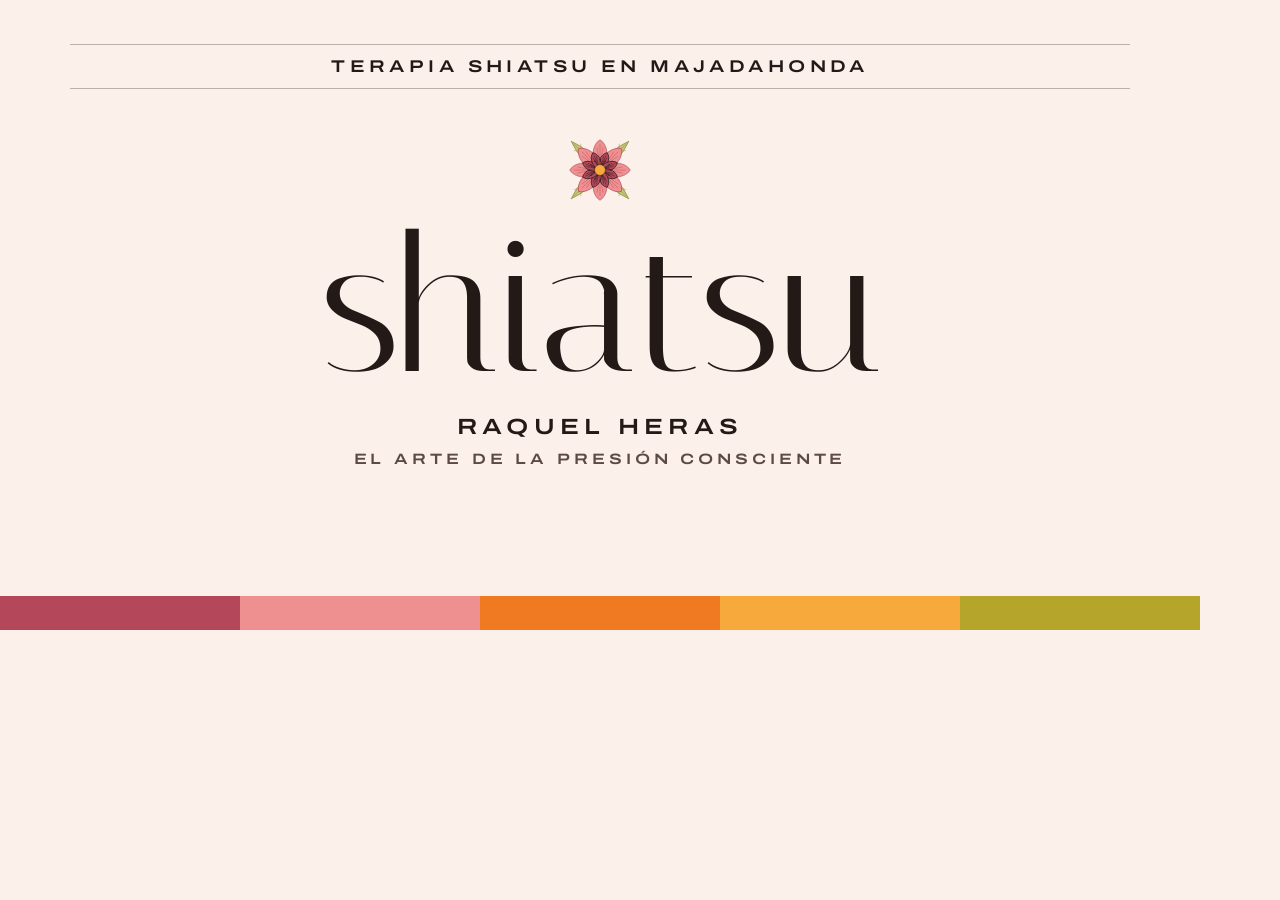
==== tools/preview.html @ 7912cfc5 "Add link preview image and Open Graph tags WhatsApp and other apps read og:title, og:description and" ====
<!doctype html><html><head><meta charset="utf-8">
<link href="https://fonts.googleapis.com/css2?family=Italiana&family=Archivo:wdth,wght@125,600&display=swap" rel="stylesheet">
<style>
html,body{margin:0}
body{width:1200px;height:630px;background:#FCF0EA;color:#231A17;font-family:Archivo,sans-serif;position:relative;overflow:hidden}
.band{position:absolute;left:70px;right:70px;top:44px;padding:12px 0;border-top:1px solid rgba(35,26,23,.3);border-bottom:1px solid rgba(35,26,23,.3);text-align:center;font-stretch:125%;font-weight:600;text-transform:uppercase;letter-spacing:.26em;font-size:17px}
.c{position:absolute;inset:0;display:flex;flex-direction:column;align-items:center;justify-content:center;padding-bottom:40px}
img{width:92px;margin-bottom:6px}
h1{font-family:Italiana,serif;font-weight:400;font-size:190px;line-height:.9;margin:0}
.n{font-stretch:125%;font-weight:600;text-transform:uppercase;letter-spacing:.24em;font-size:22px;margin-top:22px}
.l{font-stretch:125%;font-weight:600;text-transform:uppercase;letter-spacing:.26em;font-size:15px;color:#5C4A44;margin-top:12px}
.sw{position:absolute;left:0;right:0;bottom:0;height:34px;display:flex}
.sw i{flex:1}
</style></head><body>
<div class="band">Terapia shiatsu en Majadahonda</div>
<div class="c"><img src="../assets/botanica-flor.svg"><h1>shiatsu</h1><div class="n">Raquel Heras</div><div class="l">El arte de la presión consciente</div></div>
<div class="sw"><i style="background:#B4485A"></i><i style="background:#EE9090"></i><i style="background:#F07A21"></i><i style="background:#F7A93B"></i><i style="background:#B5A52A"></i></div>
</body></html>
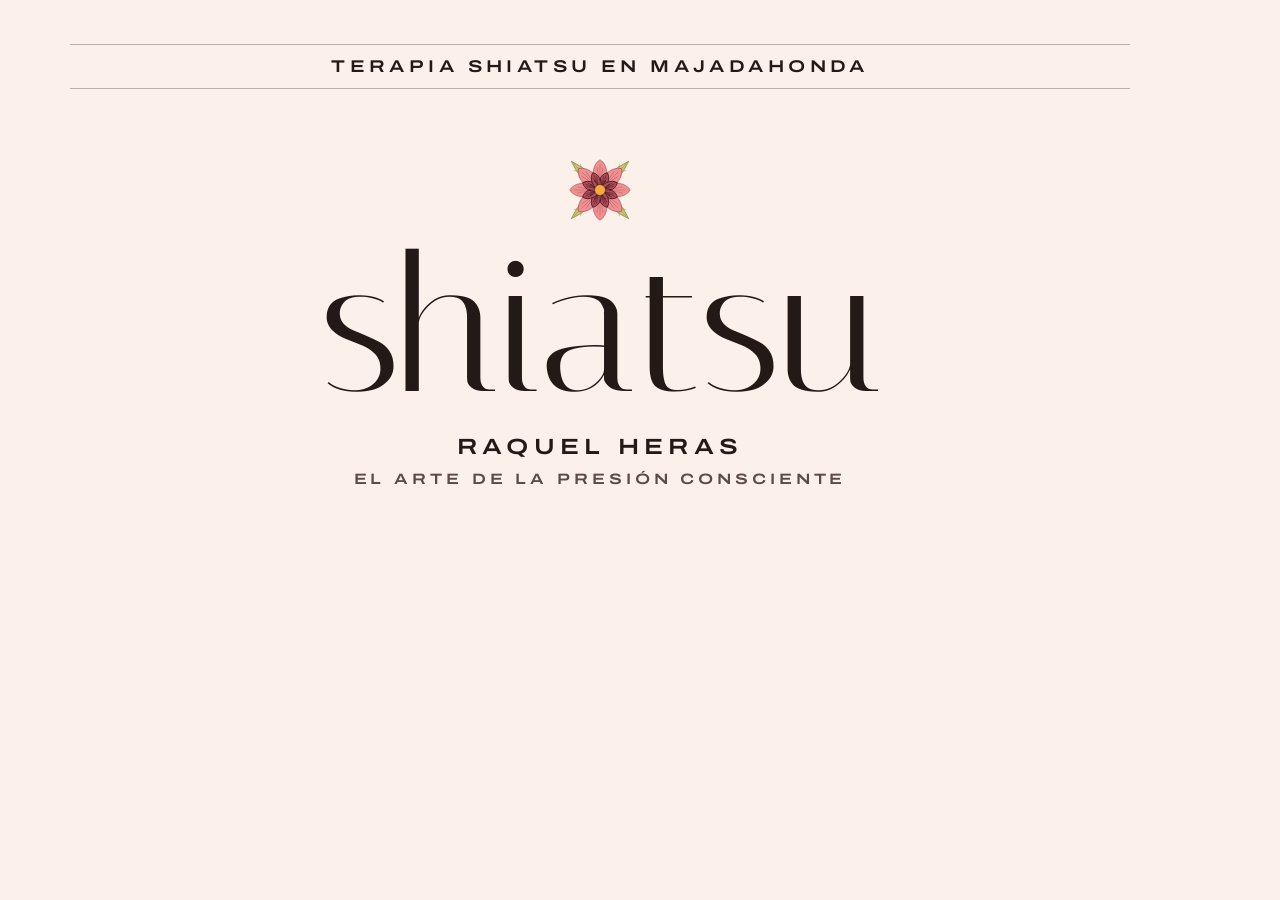
==== commit 495efe6e: "Remove colour strip from link preview image Co-Authored-By: Claude Opus 5.5 <noreply@anthropic.com> " ====
--- a/tools/preview.html
+++ b/tools/preview.html
@@ -4,15 +4,12 @@
 html,body{margin:0}
 body{width:1200px;height:630px;background:#FCF0EA;color:#231A17;font-family:Archivo,sans-serif;position:relative;overflow:hidden}
 .band{position:absolute;left:70px;right:70px;top:44px;padding:12px 0;border-top:1px solid rgba(35,26,23,.3);border-bottom:1px solid rgba(35,26,23,.3);text-align:center;font-stretch:125%;font-weight:600;text-transform:uppercase;letter-spacing:.26em;font-size:17px}
-.c{position:absolute;inset:0;display:flex;flex-direction:column;align-items:center;justify-content:center;padding-bottom:40px}
+.c{position:absolute;inset:0;display:flex;flex-direction:column;align-items:center;justify-content:center;padding-bottom:0}
 img{width:92px;margin-bottom:6px}
 h1{font-family:Italiana,serif;font-weight:400;font-size:190px;line-height:.9;margin:0}
 .n{font-stretch:125%;font-weight:600;text-transform:uppercase;letter-spacing:.24em;font-size:22px;margin-top:22px}
 .l{font-stretch:125%;font-weight:600;text-transform:uppercase;letter-spacing:.26em;font-size:15px;color:#5C4A44;margin-top:12px}
-.sw{position:absolute;left:0;right:0;bottom:0;height:34px;display:flex}
-.sw i{flex:1}
 </style></head><body>
 <div class="band">Terapia shiatsu en Majadahonda</div>
 <div class="c"><img src="../assets/botanica-flor.svg"><h1>shiatsu</h1><div class="n">Raquel Heras</div><div class="l">El arte de la presión consciente</div></div>
-<div class="sw"><i style="background:#B4485A"></i><i style="background:#EE9090"></i><i style="background:#F07A21"></i><i style="background:#F7A93B"></i><i style="background:#B5A52A"></i></div>
 </body></html>
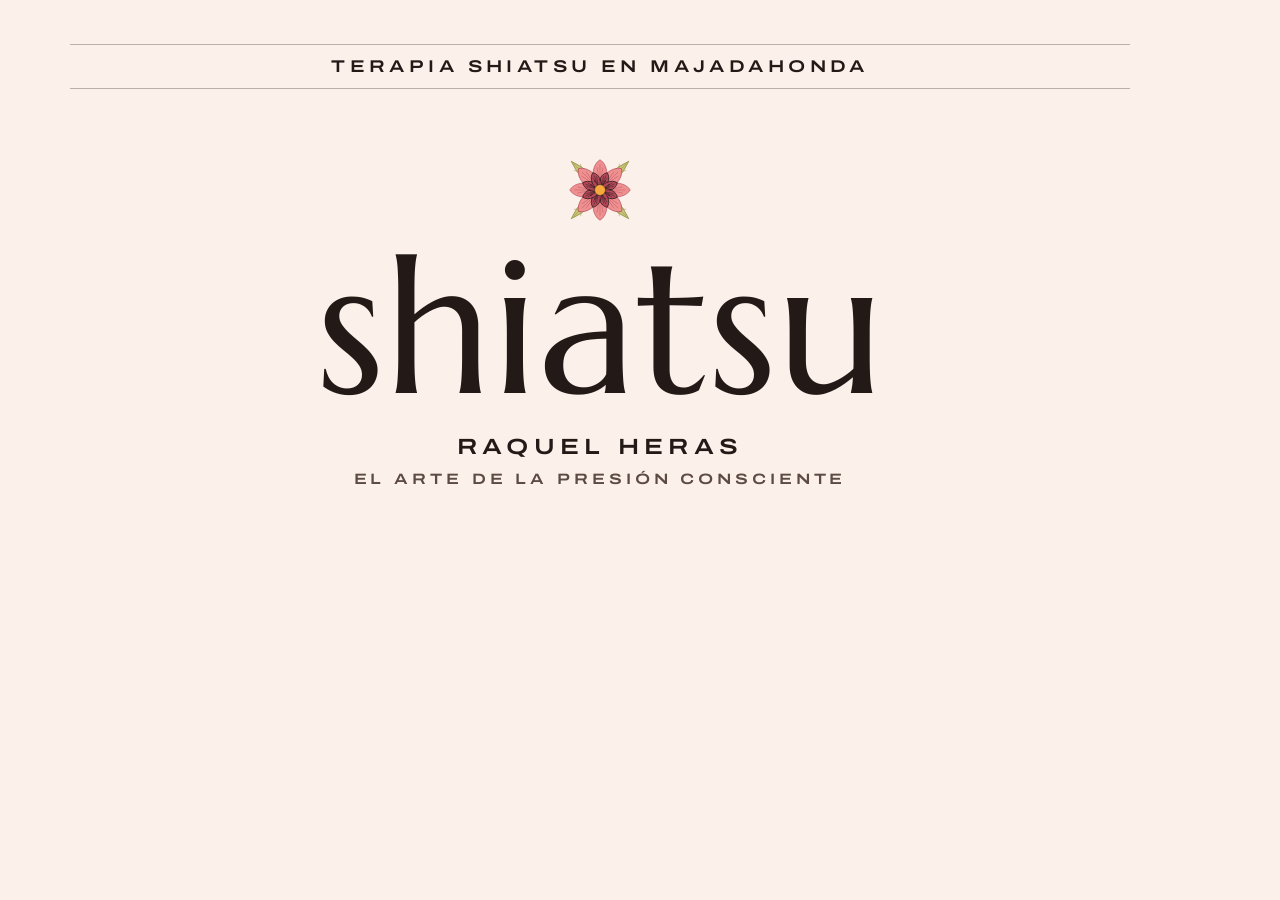
==== commit 4679d0a5: "Switch display font from Italiana to Marcellus for legibility Italiana's hairline strokes were hard " ====
--- a/tools/preview.html
+++ b/tools/preview.html
@@ -1,12 +1,12 @@
 <!doctype html><html><head><meta charset="utf-8">
-<link href="https://fonts.googleapis.com/css2?family=Italiana&family=Archivo:wdth,wght@125,600&display=swap" rel="stylesheet">
+<link href="https://fonts.googleapis.com/css2?family=Marcellus&family=Archivo:wdth,wght@125,600&display=swap" rel="stylesheet">
 <style>
 html,body{margin:0}
 body{width:1200px;height:630px;background:#FCF0EA;color:#231A17;font-family:Archivo,sans-serif;position:relative;overflow:hidden}
 .band{position:absolute;left:70px;right:70px;top:44px;padding:12px 0;border-top:1px solid rgba(35,26,23,.3);border-bottom:1px solid rgba(35,26,23,.3);text-align:center;font-stretch:125%;font-weight:600;text-transform:uppercase;letter-spacing:.26em;font-size:17px}
 .c{position:absolute;inset:0;display:flex;flex-direction:column;align-items:center;justify-content:center;padding-bottom:0}
 img{width:92px;margin-bottom:6px}
-h1{font-family:Italiana,serif;font-weight:400;font-size:190px;line-height:.9;margin:0}
+h1{font-family:Marcellus,serif;font-weight:400;font-size:190px;line-height:.9;margin:0}
 .n{font-stretch:125%;font-weight:600;text-transform:uppercase;letter-spacing:.24em;font-size:22px;margin-top:22px}
 .l{font-stretch:125%;font-weight:600;text-transform:uppercase;letter-spacing:.26em;font-size:15px;color:#5C4A44;margin-top:12px}
 </style></head><body>
